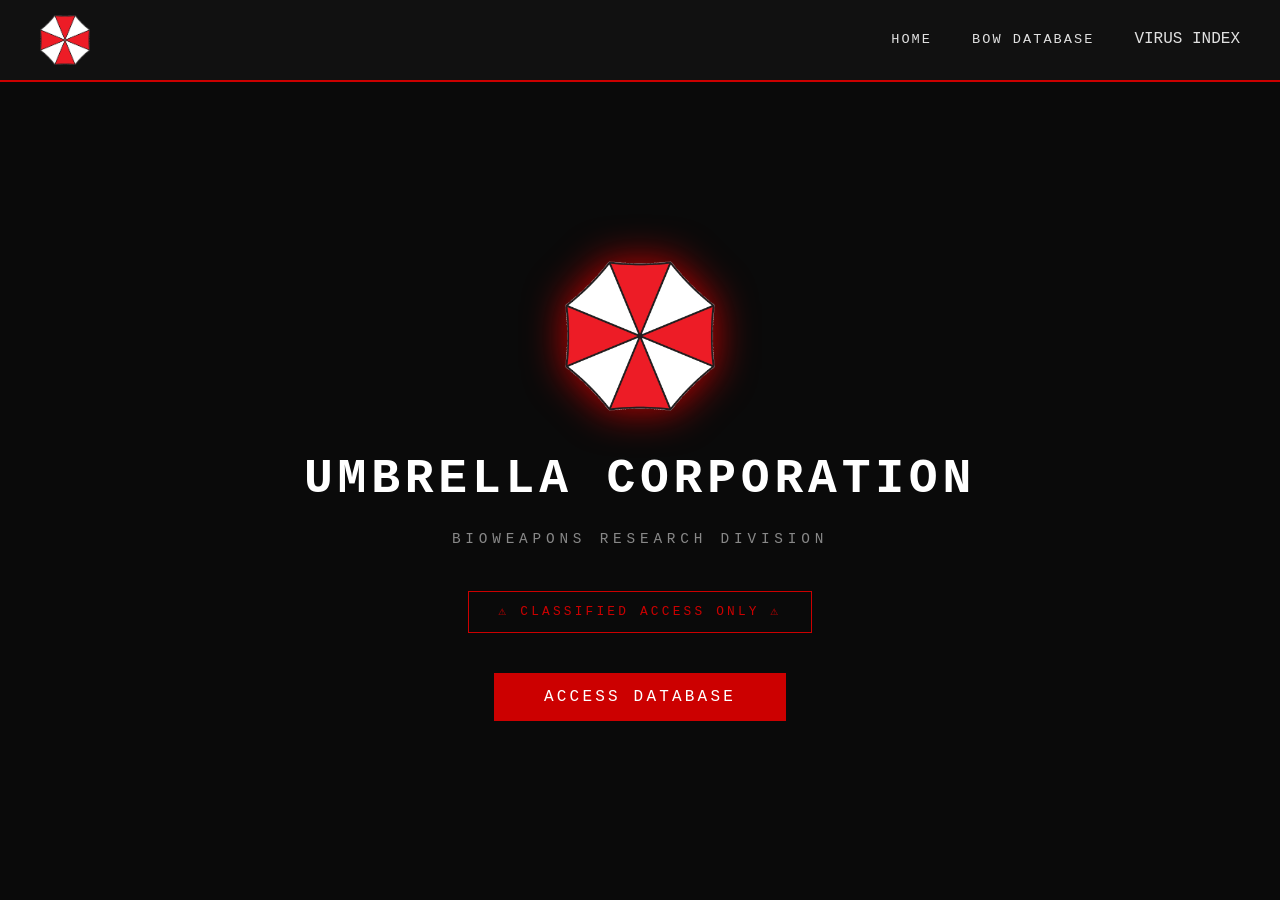
==== index.html @ 43ffc9e3 "Working on the newly virus.html file *NOT FINISHED YET*." ====
<!DOCTYPE html>
<html lang="en">
  <head>
    <meta charset="UTF-8">
    <meta name="viewport" content="width=device-width, initial-scale=1.0">
    <title>Umbrella Corporation | BOW Research Database</title>
    <link rel="stylesheet" href="style.css">
  </head>
  <body>

    <!-- Navigation Bar -->
     <nav class="navbar">
        <img src="images/umbrella-logo.png" alt="Umbrella Logo" class="nav-logo">
        <ul class="nav-links">
            <li><a href="index.html">HOME</a></li>
            <li><a href="database.html">BOW DATABASE</a></li>
            <li><a href="virus.html"></a>VIRUS INDEX</li>
        </ul>
     </nav>

    <!-- Landing Screen -->
     <div class="landing">

        <!-- Umbrella Logo -->
         <div class="logo-container">
            <img src="images/umbrella-logo.png" alt="Umbrella Corporation Logo">
         </div>

        <!-- Company Title -->
        <h1 class="company-title">Umbrella Corporation</h1>
        <p class="company-subtitle">Bioweapons Research Division</p>

        <div class="warning-badge">
          ⚠ CLASSIFIED ACCESS ONLY ⚠
        </div>

        <!-- Enter Button -->
        <button class="enter-btn">ACCESS DATABASE</button>

     </div>

  </body>
</html>
---- style.css ----
/* =====================
   GLOBAL STYLES
===================== */

* {
  margin: 0;
  padding: 0;
  box-sizing: border-box;
}

body {
  background-color: #0a0a0a;
  color: #e0e0e0;
  font-family: 'Courier New', Courier, monospace;
  line-height: 1.6;
}

h1, h2, h3 {
  letter-spacing: 0.1em;
  text-transform: uppercase;
}

a {
  text-decoration: none;
  color: inherit;
}

img {
  max-width: 100%;
  display: block;
}

/* =====================
   NAVBAR
===================== */

.navbar {
  display: flex;
  align-items: center;
  justify-content: space-between;
  padding: 15px 40px;
  background-color: #111111;
  border-bottom: 2px solid #cc0000;
  position: sticky;
  top: 0;
  z-index: 100;
}

.nav-logo {
  width: 50px;
  height: 50px;
  object-fit: contain;
}

.nav-links {
  list-style: none;
  display: flex;
  gap: 40px;
}

.nav-links a {
  color: #e0e0e0;
  font-size: 0.85rem;
  letter-spacing: 0.15em;
  text-transform: uppercase;
  transition: color 0.3s ease;
}

.nav-links a:hover {
  color: #cc0000;
}

/* =====================
   LANDING PAGE
===================== */

.landing {
  display: flex;
  flex-direction: column;
  align-items: center;
  justify-content: center;
  min-height: calc(100vh - 82px);
  text-align: center;
  padding: 40px 20px;
  background-color: #0a0a0a;
}

.logo-container img {
  width: 150px;
  height: 150px;
  object-fit: contain;
  margin-bottom: 30px;
  filter: drop-shadow(0 0 20px #cc0000);
}

.company-title {
  font-size: 3rem;
  color: #ffffff;
  letter-spacing: 0.3rem;
  margin-bottom: 10px;
}

.company-subtitle {
  font-size: 0.9rem;
  color: #888888;
  letter-spacing: 0.3rem;
  margin-bottom: 40px;
  text-transform: uppercase;
}

.warning-badge {
  border: 1px solid #cc0000;
  color: #cc0000;
  padding: 10px 30px;
  font-size: 0.8rem;
  letter-spacing: 0.2rem;
  margin-bottom: 40px;
  animation: flicker 3s infinite;
}

.enter-btn {
  background-color: #cc0000;
  color: #ffffff;
  border: none;
  padding: 15px 50px;
  font-family: 'Courier New', Courier, monospace;
  font-size: 1rem;
  letter-spacing: 0.2rem;
  cursor: pointer;
  transition: background-color 0.3s ease, box-shadow 0.3s ease;
}

.enter-btn:hover {
  background-color: #aa0000;
  box-shadow: 0 0 20px #cc0000;
}

@keyframes flicker {
  0%   { opacity: 1; }
  5%   { opacity: 0.5; }
  6%   { opacity: 1; }
  20%  { opacity: 1; }
  21%  { opacity: 0.2; }
  22%  { opacity: 1; }
  40%  { opacity: 1; }
  41%  { opacity: 0.6; }
  43%  { opacity: 0; }
  44%  { opacity: 1; }
  70%  { opacity: 1; }
  71%  { opacity: 0.15; }
  72%  { opacity: 1; }
  90%  { opacity: 1; }
  91%  { opacity: 0; }
  92%  { opacity: 0.5; }
  93%  { opacity: 0; }
  94%  { opacity: 1; }
  100% { opacity: 1; }
}

/* =====================
   PAGE HEADER
===================== */

.page-header {
  text-align: center;
  padding: 50px 20px 30px;
  border-bottom: 1px solid #222222;
  margin-bottom: 50px;
}

.page-header h1 {
  font-size: 2.5rem;
  color: #ffffff;
  letter-spacing: 0.3em;
  margin-bottom: 50px;
}

.page-header p {
  color: #cc0000;
  font-size: 0.8rem;
  letter-spacing: 0.2em;
}

/* =====================
   CREATURE GRID
===================== */

.creature-grid {
  display: grid;
  grid-template-columns: repeat(auto-fill, minmax(280px, 1fr));
  gap: 30px;
  padding: 0 60px 60px;
  max-width: 1400px;
  margin: 0 auto;
}

.creature-card {
  background-color: #111111;
  border: 1px solid #222222;
  transition: border-color 0.3s ease, 
              transform 0.3s ease,
              box-shadow 0.3s ease;
  overflow: hidden;
}

.creature-card:hover {
  border-color: #cc0000;
  transform: translateY(-8px);
  box-shadow: 0 5px 10px rgba(204, 0, 0, 0.3),
              0 10px 20px rgba(0, 0, 0, 0.8);
  animation: float 1s ease-in-out infinite;
}

.creature-card img {
  width: 100%;
  height: 250px;
  object-fit: cover;
  filter: grayscale(30%);
  transition: filter 0.3s ease;
}

.creature-card:hover img {
  filter: grayscale(0%);
}

.card-info {
  padding: 20px;
  border-top: 1px solid #222222;
}

.card-info h2 {
  font-size: 1.2rem;
  color: #ffffff;
  letter-spacing: 0.1em;
  margin-bottom: 15px;
}

.card-info .virus-origin {
  font-size: 0.8rem;
  color: #888888;
  letter-spacing: 0.1em;
  margin-bottom: 15px;
}

.threat-level {
  font-size: 0.8rem;
  color: #888888;
  letter-spacing: 0.1em;
  margin-bottom: 15px;
}

/* =====================
   FLOAT ANIMATION
===================== */

@keyframes float {
  0%   { transform: translateY(0px); }
  50%  { transform: translateY(-8px); }
  100% { transform: translateY(0px); }
}

/* =====================
   THREAT LEVEL COLORS
===================== */

.low {
  color: #00cc44;
  font-weight: bold;
}

.moderate {
  color: #ccaa00;
  font-weight: bold;
}

.high {
  color: #cc6600;
  font-weight: bold;
}

.critical {
  color: #cc0000;
  font-weight: bold;
  animation: flicker 3s infinite;
}

/* =====================
   VIEW FILE BUTTON
===================== */

.view-file-btn {
  display: inline-block;
  background-color: transparent;
  border: 1px solid #cc0000;
  color: #cc0000;
  padding: 8px 20px;
  font-family: 'Courier New', Courier, monospace;
  font-size: 0.75rem;
  letter-spacing: 0.15em;
  text-transform: uppercase;
  transition: background-color 0.3s ease, color 0.3s ease;
}

.view-file-btn:hover {
  background-color: #cc0000;
  color: #ffffff;
}

/* =====================
   FILE HEADER
===================== */

.file-header {
  text-align: center;
  padding: 50px 20px 30px;
  border-bottom: 1px solid #222222;
  margin-bottom: 50px;
}

.file-label {
  color: #cc0000;
  font-size: 0.75rem;
  letter-spacing: 0.3em;
  margin-bottom: 15px;
}

.creature-name {
  font-size: 3.5rem;
  color: #ffffff;
  letter-spacing: 0.4em;
  margin-bottom: 15px;
}

.file-id {
  color: #888888;
  font-size: 0.8rem;
  letter-spacing: 0.2em;
}

/* =====================
   FILE CONTENT
===================== */

.file-content {
  display: flex;
  gap: 60px;
  padding: 0 80px 80px;
  max-width: 1400px;
  margin: 0 auto;
}

.file-image {
  flex: 1;
  display: flex;
  flex-direction: column;
  align-items: center;
}

.file-image img {
  width: 100%;
  max-width: 450px;
  border: 1px solid #222222;
  filter: grayscale(30%);
}

.image-caption {
  margin-top: 15px;
  font-size: 0.75rem;
  color: #888888;
  letter-spacing: 0.2em;
  text-align: center;
}

.file-data {
  flex: 2;
  display: flex;
  flex-direction: column;
  gap: 25px;
}

.data-block {
  border-left: 2px solid #cc0000;
  padding-left: 20px;
  color: #cccccc;
}

.data-block h3 {
  font-size: 0.75rem;
  color: #cc0000;
  letter-spacing: 0.25em;
  margin-bottom: 8px;
}

.data-block p {
  font-size: 0.9rem;
  line-height: 1.8;
}

/* =====================
   BACK BUTTON
===================== */

.back-btn-container {
  text-align: center;
  padding: 20px 0 60px;
}

.back-btn {
  display: inline-block;
  border: 1px solid #444444;
  color: #888888;
  padding: 10px 30px;
  font-family: 'Courier New', Courier, monospace;
  font-size: 0.8rem;
  letter-spacing: 0.2em;
  text-transform: uppercase;
  transition: border-color 0.3s ease, color 0.3s ease;
}

.back-btn:hover {
  border: #cc0000;
  color: #cc0000;
}

/* =====================
   FILE PAGE LOAD ANIMATION
===================== */

.file-header,
.file-image,
.data-block,
.back-btn-container {
  opacity: 0;
  transform: translateY(20px);
  animation: fadeInUp 0.5s ease forwards;
}

@keyframes fadeInUp {
  0%   { opacity: 0; transform: translateY(20px); }
  100% { opacity: 1; transform: translateY(0px); }
}

/* Stagger each element */
.file-header          { animation-delay: 0.1s; }
.file-image           { animation-delay: 0.3s; }
.data-block:nth-child(1) { animation-delay: 0.5s; }
.data-block:nth-child(2) { animation-delay: 0.7s; }
.data-block:nth-child(3) { animation-delay: 0.9s; }
.data-block:nth-child(4) { animation-delay: 1.1s; }
.data-block:nth-child(5) { animation-delay: 1.3s; }
.data-block:nth-child(6) { animation-delay: 1.5s; }
.back-btn-container   { animation-delay: 1.7s; }
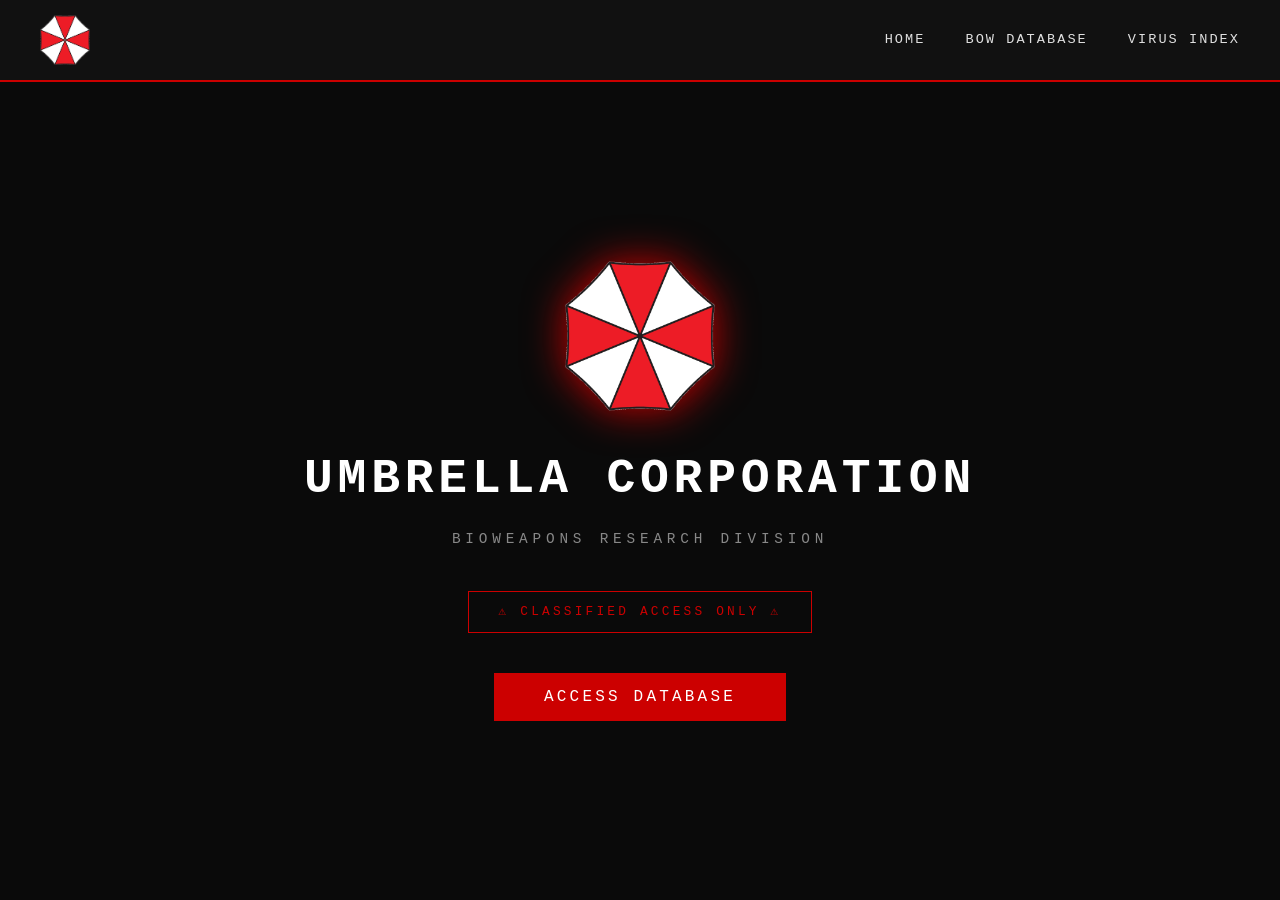
==== commit d154d71b: "Created virus.html and added styling in the css file." ====
--- a/index.html
+++ b/index.html
@@ -14,7 +14,7 @@
         <ul class="nav-links">
             <li><a href="index.html">HOME</a></li>
             <li><a href="database.html">BOW DATABASE</a></li>
-            <li><a href="virus.html"></a>VIRUS INDEX</li>
+            <li><a href="virus.html">VIRUS INDEX</a></li>
         </ul>
      </nav>
 
--- a/style.css
+++ b/style.css
@@ -422,6 +422,78 @@
   color: #cc0000;
 }
 
+.virus-list {
+  display: flex;
+  flex-direction: column;
+  gap: 40px;
+  padding: 0 80px 80px;
+  max-width: 1400px;
+  margin: 0 auto;
+  color: #cccccc;
+}
+
+.virus-entry {
+  border: 1px solid #222222;
+  background-color: #111111;
+  transition: border-color 0.3s ease, box-shadow 0.3s ease;
+}
+
+.virus-entry:hover {
+  border-color: #cc0000;
+  box-shadow: 0 0 30px rgba(204, 0, 0, 0.15);
+}
+
+.virus-header {
+  display: flex;
+  align-items: center;
+  justify-content: space-between;
+  padding: 20px 30px;
+  border-bottom: 1px solid #222222;
+  background-color: #0f0f0f;
+}
+
+.virus-name {
+  font-size: 1.5rem;
+  color: #ffffff;
+  letter-spacing: 0.3em;
+}
+
+.virus-id {
+  font-size: 0.75rem;
+  color: #cc0000;
+  letter-spacing: 0.2em;
+}
+
+.virus-details {
+  display: grid;
+  grid-template-columns: repeat(auto-fill, minmax(220px, 1fr));
+  gap: 0;
+  padding: 0;
+}
+
+.virus-stat {
+  padding: 25px 30px;
+  border-right: 1px solid #222222;
+}
+
+.virus-stat:last-child {
+  grid-column: span 2;
+  border-right: none;
+  border-bottom: none;
+}
+
+.virus-stat h3 {
+  font-size: 0.7rem;
+  color: #cc0000;
+  letter-spacing: 0.25em;
+  margin-bottom: 10px;
+}
+
+.virus-stat p {
+  font-size: 0.85;
+  line-height: 1.8;
+}
+
 /* =====================
    FILE PAGE LOAD ANIMATION
 ===================== */
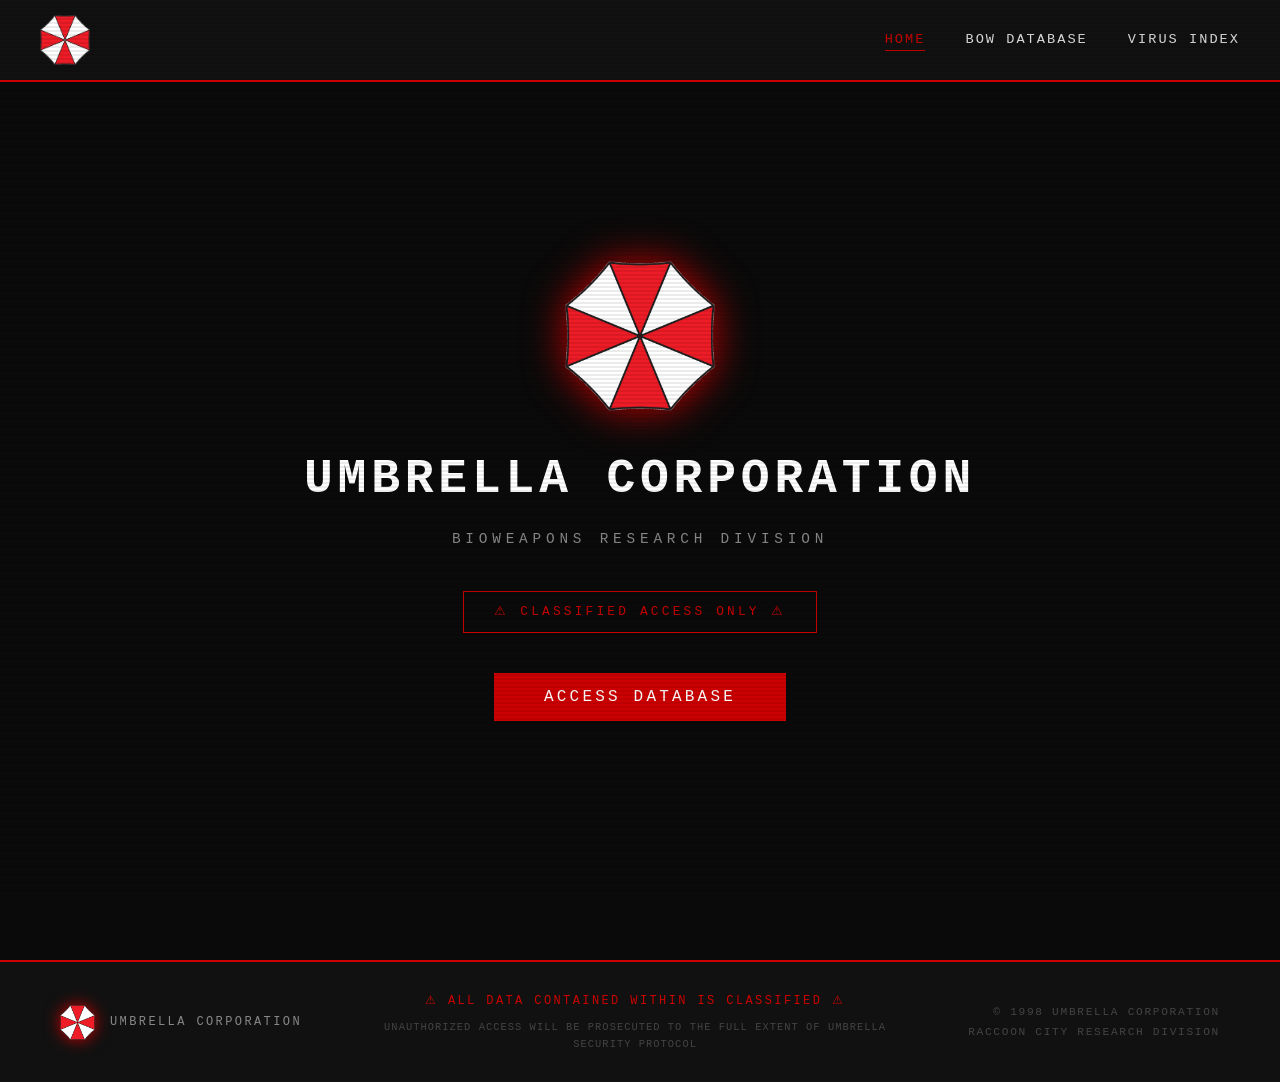
==== commit baa4daf4: "added footer to all pages and nav styles so you know which page your on." ====
--- a/index.html
+++ b/index.html
@@ -8,11 +8,14 @@
   </head>
   <body>
 
+    <!-- Scan Lines -->
+    <div class="scanlines"></div>
+
     <!-- Navigation Bar -->
      <nav class="navbar">
         <img src="images/umbrella-logo.png" alt="Umbrella Logo" class="nav-logo">
         <ul class="nav-links">
-            <li><a href="index.html">HOME</a></li>
+            <li><a href="index.html" class="active">HOME</a></li>
             <li><a href="database.html">BOW DATABASE</a></li>
             <li><a href="virus.html">VIRUS INDEX</a></li>
         </ul>
@@ -39,5 +42,21 @@
 
      </div>
 
+     <!-- Footer -->
+     <footer class="footer">
+      <div class="footer-logo">
+        <img src="images/umbrella-logo.png" alt="Umbrella Logo">
+        <span>UMBRELLA CORPORATION</span>
+      </div>
+      <div class="footer-middle">
+        <p class="footer-classified">⚠ ALL DATA CONTAINED WITHIN IS CLASSIFIED ⚠</p>
+        <p class="footer-sub">UNAUTHORIZED ACCESS WILL BE PROSECUTED TO THE FULL EXTENT OF UMBRELLA SECURITY PROTOCOL</p>
+      </div>
+      <div class="footer-copy">
+        <p>© 1998 UMBRELLA CORPORATION</p>
+        <p>RACCOON CITY RESEARCH DIVISION</p>
+      </div>
+     </footer>
+     
   </body>
 </html>
--- a/style.css
+++ b/style.css
@@ -521,4 +521,101 @@
 .data-block:nth-child(4) { animation-delay: 1.1s; }
 .data-block:nth-child(5) { animation-delay: 1.3s; }
 .data-block:nth-child(6) { animation-delay: 1.5s; }
-.back-btn-container   { animation-delay: 1.7s; }+.back-btn-container   { animation-delay: 1.7s; }
+
+/* =====================
+   SCANLINE EFFECT
+===================== */
+
+.scanlines {
+  position: fixed;
+  top: 0;
+  left: 0;
+  width: 100%;
+  height: 100%;
+  background: repeating-linear-gradient(
+    to bottom,
+    transparent 0px,
+    transparent 2px,
+    rgba(0, 0, 0, 0.08) 2px,
+    rgba(0, 0, 0, 0.08) 4px
+  );
+  pointer-events: none;
+  z-index: 9999;
+}
+
+/* =====================
+   ACTIVE NAV LINK
+===================== */
+
+.nav-links a.active {
+  color: #cc0000;
+  border-bottom: 1px solid #cc0000;
+  padding-bottom: 3px;
+}
+
+/* =====================
+   FOOTER
+===================== */
+
+.footer {
+  display: flex;
+  align-items: center;
+  justify-content: space-between;
+  padding: 30px 60px;
+  border-top: 2px solid #cc0000;
+  background-color: #111111;
+  margin-top: 60px;
+  gap: 20px;
+}
+
+.footer-logo {
+  display: flex;
+  align-items: center;
+  gap: 15px;
+}
+
+.footer-logo img {
+  width: 35px;
+  height: 35px;
+  object-fit: contain;
+  filter: drop-shadow(0 0 8px #cc0000);
+}
+
+.footer-logo span {
+  font-size: 0.75rem;
+  color: #888888;
+  letter-spacing: 0.2em;
+}
+
+.footer-middle {
+  text-align: center;
+  flex: 1;
+  padding: 0 40px;
+}
+
+.footer-classified {
+  color: #cc0000;
+  font-size: 0.75rem;
+  letter-spacing: 0.2em;
+  margin-bottom: 8px;
+  animation: flicker 3s infinite;
+}
+
+.footer-sub {
+  color: #444444;
+  font-size: 0.65rem;
+  letter-spacing: 0.1em;
+  line-height: 1.6;
+}
+
+.footer-copy {
+  text-align: right;
+}
+
+.footer-copy p {
+  color: #444444;
+  font-size: 0.7rem;
+  letter-spacing: 0.15em;
+  line-height: 1.8;
+}
